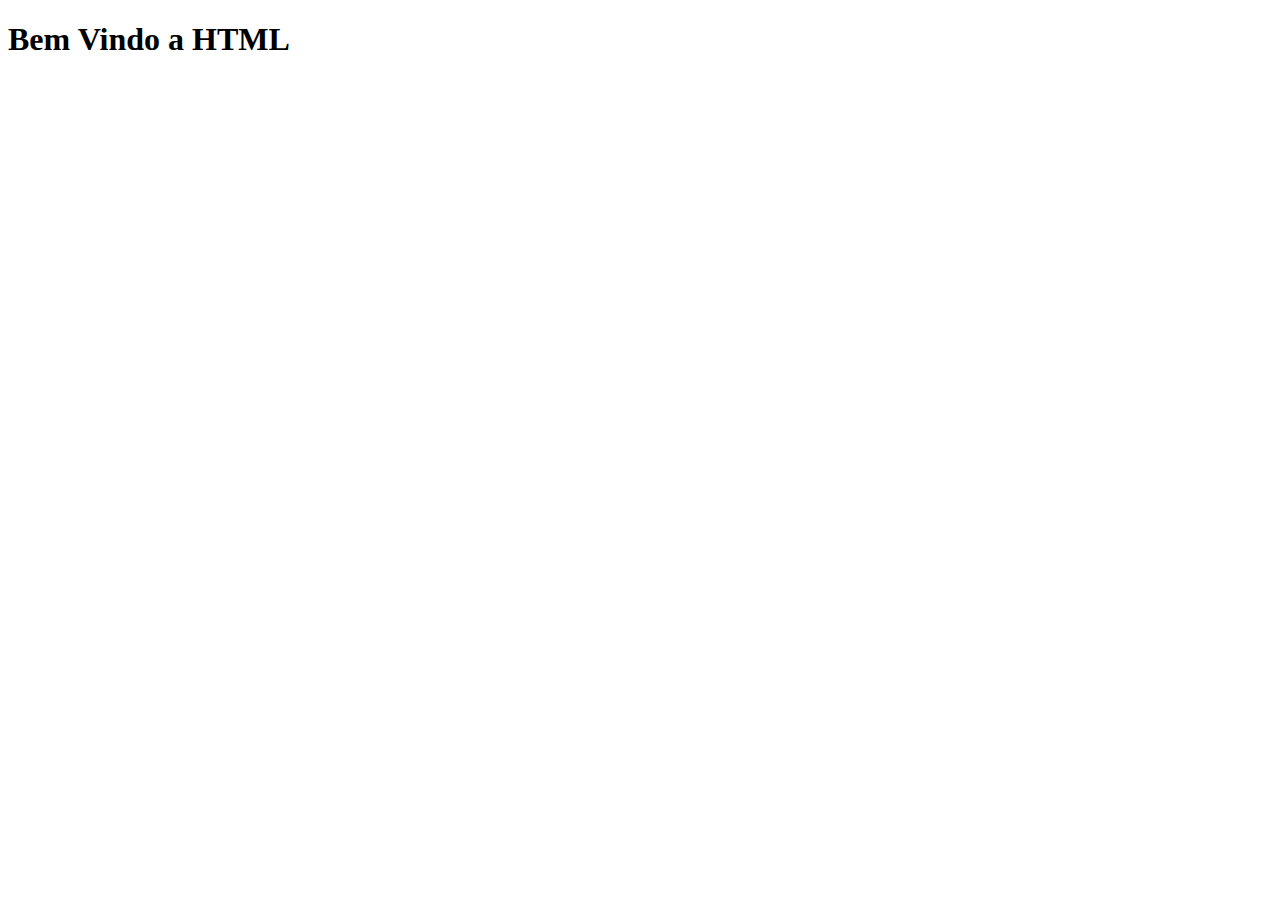
==== index.html @ 8a74a62d "update" ====
<!DOCTYPE html>
<html lang="pt-br">
<head>
    <meta charset="UTF-8">
    <meta name="viewport" content="width=device-width, initial-scale=1.0">
    <title>Projeto social</title>
    <link rel="shortcut icon" href="favicon.ico" type="image/x-icon">
</head>
<body>
    <h1>Bem Vindo a HTML</h1>
</body>
</html>
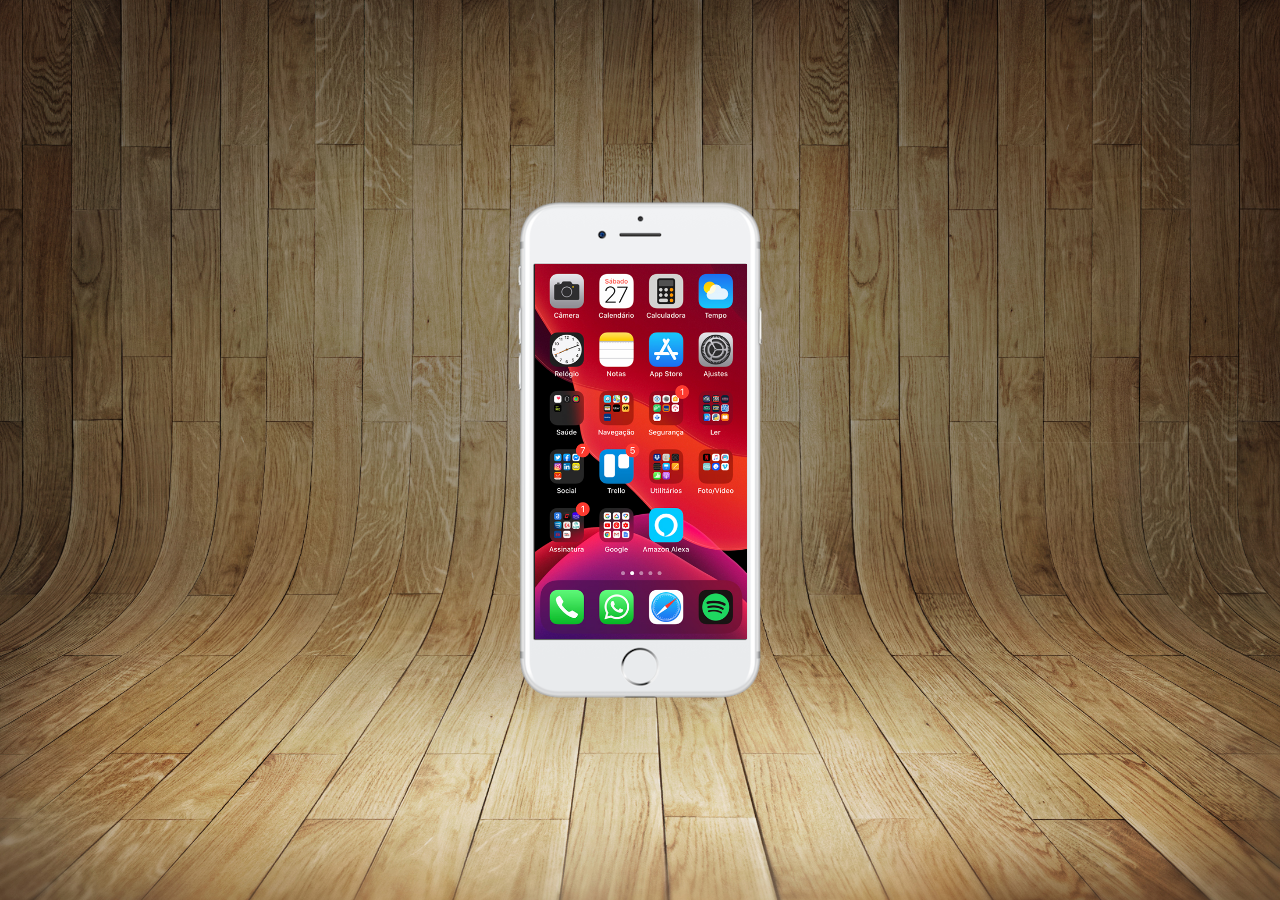
==== commit 0cb1678f: "update" ====
--- a/index.html
+++ b/index.html
@@ -5,8 +5,17 @@
     <meta name="viewport" content="width=device-width, initial-scale=1.0">
     <title>Projeto social</title>
     <link rel="shortcut icon" href="favicon.ico" type="image/x-icon">
+    <link rel="stylesheet" href="style.css">
 </head>
 <body>
-    <h1>Bem Vindo a HTML</h1>
+    <main>
+        <section id="phone">
+            <iframe src="home.html"name="tela" id="tela" frameborder="0"></iframe>
+
+        </section>
+        <section id="social media">
+
+        </section>
+    </main>
 </body>
 </html>--- a/style.css
+++ b/style.css
@@ -0,0 +1,40 @@
+@charset "UTF-8";
+
+*{
+    margin: 0px;
+    padding: 0px;
+    font-family: Arial, Helvetica, sans-serif;
+}
+html, body{
+    height: 100vh;
+    width: 100vw;
+    background-color: black;
+}
+body{
+    background: url(./imagens/fundo-madeira.jpg) no-repeat top center;
+    background-size:cover ;
+    background-attachment: fixed;
+}
+main{
+    position: relative;
+    height: 100vh;
+   
+}
+section#phone{
+    position: absolute;
+    top: 50%;
+    left: 50%;
+    transform: translate(-50%, -50%);
+    background: url(./imagens/frame-iphone.png) no-repeat;
+
+    height: 500px;
+    width: 248px; 
+}
+iframe#tela{
+   position: relative;  
+   top: 64px;
+   left: 18.5px;
+   width: 212px;
+   height: 375px;
+
+}
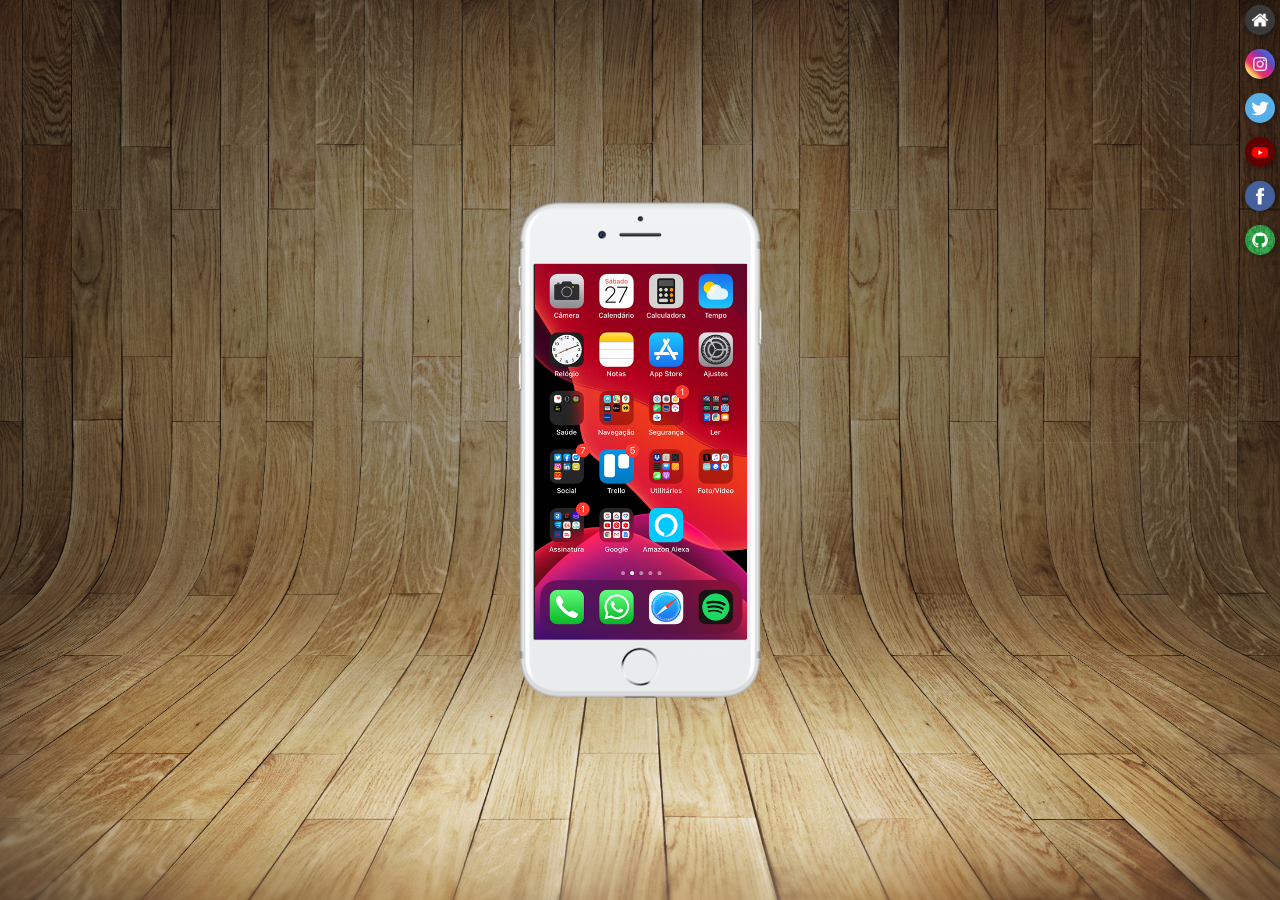
==== commit 01a9ebb1: "update" ====
--- a/index.html
+++ b/index.html
@@ -10,10 +10,18 @@
 <body>
     <main>
         <section id="phone">
-            <iframe src="home.html"name="tela" id="tela" frameborder="0"></iframe>
+            <iframe src="home.html"name="tela" id="tela" frameborder="0">
+                Unfortunately your browser is not compatible with this.
+            </iframe>
 
         </section>
-        <section id="social media">
+        <section id="socialmedia">
+            <a href="home.html" target="tela"> <img src="imagens/logo-home.jpg" alt="Home"></a><br>
+            <a href="inst.html" target="tela"> <img src="imagens/logo-instagram.jpg" alt="Instagram"></a><br>
+            <a href="Twiter.html" target="tela"> <img src="imagens/logo-twitter.jpg" alt="Twiter"></a><br>
+            <a href="youtube.html" target="tela"> <img src="imagens/logo-youtube.jpg" alt="YouTube"></a><br>
+            <a href="face.html" target="tela"> <img src="imagens/logo-facebook.jpg" alt="Facebook"></a><br>
+            <a href="git.html" target="tela"> <img src="imagens/logo-github.jpg" alt="GitHub"></a>
 
         </section>
     </main>
--- a/style.css
+++ b/style.css
@@ -38,3 +38,19 @@
    height: 375px;
 
 }
+#socialmedia>a>img{
+    width: 30px;
+    height: 30px;
+    border-radius: 50%;
+    margin: 5px;
+    box-shadow: 2px 2px 7px rgba(0, 0, 0, 0.400);
+}
+#socialmedia{
+    text-align: right;
+
+}
+#socialmedia>a>img:hover{
+    border: 1px solid white;
+    transform: translate(-3px, -3px);
+    transition: transform .3s, border .7s;
+}